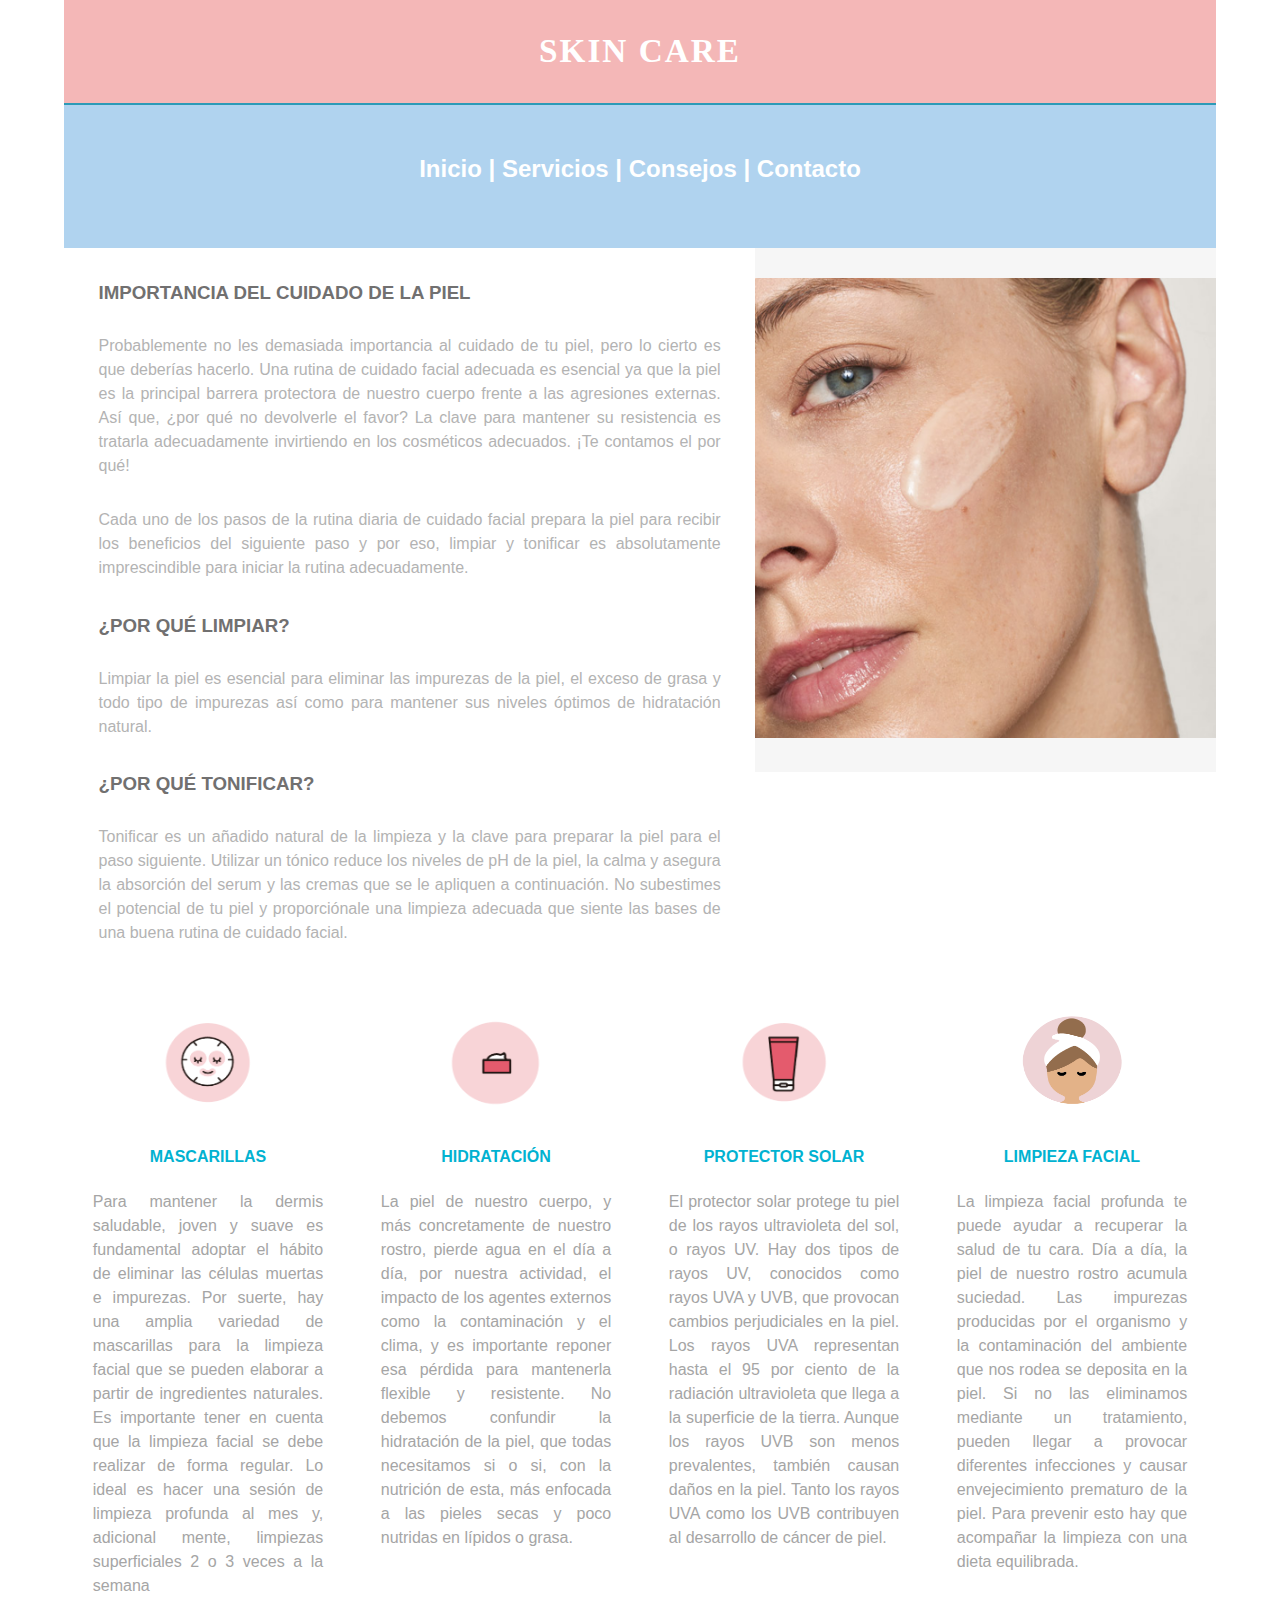
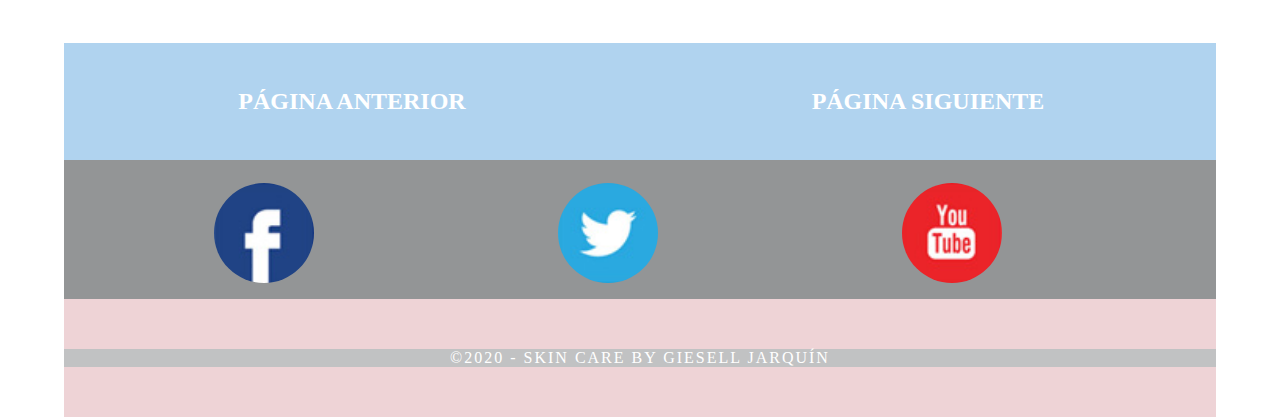
==== html/index.html @ 2afd4ca5 "prueba" ====
<!doctype html>
<html>
<head>
<meta charset="utf-8">
<meta http-equiv="X-UA-Compatible" content="IE=edge">
<meta name="viewport" content="width=device-width, initial-scale=1">
<title>Simple Theme</title>

<!-- HTML5 shim and Respond.js for IE8 support of HTML5 elements and media queries -->
<!-- WARNING: Respond.js doesn't work if you view the page via file:// -->
<!--[if lt IE 9]>
      <script src="https://oss.maxcdn.com/html5shiv/3.7.2/html5shiv.min.js"></script>
      <script src="https://oss.maxcdn.com/respond/1.4.2/respond.min.js"></script>
    <![endif]-->
<link href="../css/multiColumnTemplate.css" rel="stylesheet" type="text/css">
</head>
<body>
<div class="container">
  <header>
    <div class="primary_header">
      <h1 class="title"> SKIN CARE</h1>
    </div>
    <nav class="secondary_header" id="menu">
      <ul>
		  <a href="INICIO_.html">Inicio</a>
		  <a href="SERVICIOS.html">| Servicios</a>
		  <a href="CONSEJOS.html">| Consejos</a>
		  <a href="CONTACTO.html">| Contacto</a>

      </ul>
    </nav>
  </header>
  <section>
    <h2 class="noDisplay">Main Content</h2>
    <article class="left_article">
      <h3>IMPORTANCIA DEL CUIDADO DE LA PIEL</h3>
      <p>Probablemente no les demasiada importancia al cuidado de tu piel, pero lo cierto es que deberías hacerlo. Una rutina de cuidado facial adecuada es esencial ya que la piel es la principal barrera protectora de nuestro cuerpo frente a las agresiones externas. Así que, ¿por qué no devolverle el favor? La clave para mantener su resistencia es tratarla adecuadamente invirtiendo en los cosméticos adecuados. ¡Te contamos el por qué!</p>
		
      <p>Cada uno de los pasos de la rutina diaria de cuidado facial prepara la piel para recibir los beneficios del siguiente paso y por eso, limpiar y tonificar es absolutamente imprescindible para iniciar la rutina adecuadamente.</p>
		
	<h3>¿Por qué limpiar?</h3>
	<p>Limpiar la piel es esencial para eliminar las impurezas de la piel, el exceso de grasa y todo tipo de impurezas así como para mantener sus niveles óptimos de hidratación natural.</p>
		
	<h3>¿Por qué tonificar?</h3>
     <p>Tonificar es un añadido natural de la limpieza y la clave para preparar la piel para el paso siguiente. Utilizar un tónico reduce los niveles de pH de la piel, la calma y asegura la absorción del serum y las cremas que se le apliquen a continuación.

     No subestimes el potencial de tu piel y proporciónale una limpieza adecuada que siente las bases de una buena rutina de cuidado facial.</p> </article>
    <aside class="right_article"> <img src="../imagenes/texturereform_1400x1400.png" alt="#" class="placeholder"/></aside>
  </section>
  <div class="row">
    <div class="columns">
      <p class="thumbnail_align"> <img src="../imagenes/masc.png" alt="#" class="thumbnail"/></p>
      <h4>MASCARILLAS</h4>
      <p>Para mantener la dermis saludable, joven y suave es fundamental adoptar el hábito de eliminar las células muertas e impurezas. Por suerte, hay una amplia variedad de mascarillas para la limpieza facial que se pueden elaborar a partir de ingredientes naturales. Es importante tener en cuenta que la limpieza facial se debe realizar de forma regular. Lo ideal es hacer una sesión de limpieza profunda al mes y, adicional mente, limpiezas superficiales 2 o 3 veces a la semana</p>
    </div>
    <div class="columns">
      <p class="thumbnail_align"><img src="../imagenes/CREM.png" alt="#" class="thumbnail"/></p>
      <h4>HIDRATACIÓN</h4>
      <p>La piel de nuestro cuerpo, y más concretamente de nuestro rostro, pierde agua en el día a día, por nuestra actividad, el impacto de los agentes externos como la contaminación y el clima, y es importante reponer esa pérdida para mantenerla flexible y resistente. No debemos confundir la hidratación de la piel, que todas necesitamos si o si, con la nutrición de esta, más enfocada a las pieles secas y poco nutridas en lípidos o grasa.</p>
    </div>
    <div class="columns">
      <p class="thumbnail_align"> <img src="../imagenes/BLOQ.png" alt="#" class="thumbnail"/></p>
      <h4>PROTECTOR SOLAR</h4>
      <p>El protector solar protege tu piel de los rayos ultravioleta del sol, o rayos UV. Hay dos tipos de rayos UV, conocidos como rayos UVA y UVB, que provocan cambios perjudiciales en la piel. Los rayos UVA representan hasta el 95 por ciento de la radiación ultravioleta que llega a la superficie de la tierra. Aunque los rayos UVB son menos prevalentes, también causan daños en la piel. Tanto los rayos UVA como los UVB contribuyen al desarrollo de cáncer de piel.</p>
    </div>
    <div class="columns">
      <p class="thumbnail_align"> <img src="../imagenes/limp.png"  alt="#" class="thumbnail"/></p>
      <h4>LIMPIEZA FACIAL</h4>
      <p>La limpieza facial profunda te puede ayudar a recuperar la salud de tu cara. Día a día, la piel de nuestro rostro acumula suciedad. Las impurezas producidas por el organismo y la contaminación del ambiente que nos rodea se deposita en la piel. Si no las eliminamos mediante un tratamiento, pueden llegar a provocar diferentes infecciones y causar envejecimiento prematuro de la piel. Para prevenir esto hay que acompañar la limpieza con una dieta equilibrada.</p>
    </div>
  </div>
  <div class="row blockDisplay">
    <div class="column_half left_half">
      <h2 class="column_title">PÁGINA ANTERIOR</h2>
    </div>
    <div class="column_half right_half">
      <h2 class="column_title">PÁGINA SIGUIENTE</h2>
    </div>
  </div>
  <div class="social">
    <p class="social_icon"> <img src="../imagenes/ico-face.jpg" alt="#" class="thumbnail"/></p>
    <p class="social_icon"><img src="../imagenes/ico-twitter.jpg" alt="#" class="thumbnail"/></p>
    <p class="social_icon"> <img src="../imagenes/ico-youtube.jpg" alt="#" class="thumbnail"/></p>
   
  </div>
  <footer class="secondary_header footer">
    <div class="copyright">&copy;2020 - <strong>SKIN CARE BY GIESELL JARQUÍN</strong></div>
  </footer>
</div>
</body>
</html>
---- css/multiColumnTemplate.css ----
@charset "UTF-8";
.container {
	background-color: #FFFFFF;
	width: 90%;
	margin-left: auto;
	margin-right: auto;
	border-bottom-width: 0px;
	padding-left: 0px;
	padding-top: 0px;
	padding-right: 0px;
	padding-bottom: 0px;
}
.row {
	width: 100%;
	margin-top: 0px;
	margin-right: 0px;
	margin-bottom: 0px;
	margin-left: 0px;
	padding-top: 0px;
	padding-right: 0px;
	padding-bottom: 0px;
	padding-left: 0px;
	display: inline-block
}
.row.blockDisplay {
	display: block;
}
.column_half {
	width: 50%;
	float: left;
	margin-top: 0px;
}
.columns {
	width: 25%;
	float: left;
	font-family: "Source Sans Pro";
	color: #A5A5A5;
	line-height: 24px;
	padding-top: 10px;
	padding-bottom: 10px;
	text-align: justify;
	margin-top: 15px;
	margin-bottom: 15px;
	padding-left: 0px;
	padding-right: 0px;
	margin-left: 0px;
	margin-right: 0px;
}
.row .columns p {
	padding-left: 10%;
	padding-right: 10%;
}
.container .columns h4 {
	text-align: center;
	color: #01B2D1;
}
.primary_header {
    width: 100%;
    background-color: #F4B7B7;
    padding-top: 10px;
    padding-bottom: 10px;
    clear: left;
    border-bottom: 2px solid #2C9AB7;
}
.secondary_header {
	width: 100%;
	padding-top: 50px;
	padding-bottom: 50px;
	background-color: #B3B3B3;
	clear: left;
}
.container .secondary_header ul {
    margin-top: 0%;
    margin-right: auto;
    margin-bottom: 0px;
    margin-left: auto;
    padding-top: 0px;
    padding-right: 0px;
    padding-bottom: 15px;
    padding-left: 0px;
    width: 100%;
}
header #menu ul a {
    text-decoration: none;
    font-family: Gotham, "Helvetica Neue", Helvetica, Arial, sans-serif;
    font-style: normal;
    font-weight: bold;
    color: #FFFFFF;




}
.container header #menu {
    margin-left: 0px;
    clear: both;

}


.secondary_header ul li {
	list-style: none;
	float: left;
	margin-right: auto;
	margin-top: 0px;
	font-family: "Source Sans Pro";
	font-weight: normal;
	color: #FFFFFF;
	letter-spacing: 1px;
	margin-left: auto;
	text-align: center;
	width: 16%;
	transition: all 0.3s linear;
}
.secondary_header ul li:hover {
	color: #717070;
	cursor: pointer;
}
.left_article {
	background-color: #FFFFFF;
	width: 60%;
	float: left;
	font-family: "Source Sans Pro";
	color: #343434;
	padding-bottom: 15px;
}
.noDisplay {
	display: none;
}
.container .left_article h3 {
    padding-left: 5%;
    padding-right: 5%;
    margin-top: 5%;
    color: #717070;
    font-weight: bold;
    text-transform: uppercase;
    font-family: Gotham, "Helvetica Neue", Helvetica, Arial, sans-serif;
}
.container .left_article p {
	padding-left: 5%;
	padding-right: 5%;
	text-align: justify;
	line-height: 24px;
	margin-top: 30px;
	margin-bottom: 15px;
	color: #B3B3B3;
}
.right_article {
	width: 40%;
	float: left;
	background-color: #F6F6F6;
}
.container .right_article ul {
	margin-top: 0px;
	margin-right: 0px;
	margin-bottom: 0px;
	margin-left: 0px;
	padding-top: 0px;
	padding-right: 0px;
	padding-bottom: 0px;
	padding-left: 0px;
}
.right_article ul li {
	font-family: "Source Sans Pro";
	list-style: none;
	text-align: center;
	background-color: #B3B3B3;
	width: 90%;
	margin-left: auto;
	margin-right: auto;
	margin-top: 10px;
	margin-bottom: 10px;
	padding-top: 15px;
	padding-bottom: 15px;
	color: #FFFFFF;
	font-weight: bold;
	border-radius: 0px;
	transition: all 0.3s linear;
	border-left: 5px solid #717070;
}
.right_article ul li:hover {
	background-color: #717070;
	cursor: pointer;
}
.footer {
	background-color: #717070;
}
.title {
	font-weight: bold;
	font-style: normal;
	font-family: "Source Sans Pro";
	text-align: center;
	color: #FFFFFF;
	letter-spacing: 2px;
}
.placeholder {
	/* [disabled]max-width: 400px;
*/
	/* [disabled]max-height: 200px;
*/
	width: 100%;
	padding-top: 30px;
	/* [disabled]padding-left: 19px;
*/
	padding-bottom: 30px;
	height: 100%;
}
.left_half {
	background-color: #52BAD5;
}
.container .column_half.left_half h2 {
    color: #FFFFFF;
    font-family: "Source Sans Pro";
    text-align: center;
    background-color: #B0D3EF;
}
.right_half {
	background-color: #01B2D1;
	color: #FFFFFF;
	font-family: "Source Sans Pro";
	text-align: center;
	font-weight: bold;
}
.column_title {
	padding-top: 25px;
	padding-bottom: 25px;
}
.copyright {
	text-align: center;
	background-color: #717070;
	color: #FFFFFF;
	text-transform: uppercase;
	font-weight: lighter;
	letter-spacing: 2px;
	border-top-width: 2px;
	font-family: "Source Sans Pro";
}
body {
	margin-top: 0px;
	margin-right: 0px;
	margin-bottom: 0px;
	margin-left: 0px;
}
.container header #menu {
    background-color: #B0D3EF;
}
.container .row.blockDisplay .column_half.left_half {
    background-color: #B0D3EF;
}
.container .row.blockDisplay .column_half.right_half {
    background-color: #B0D3EF;
}
nav sec {
}
section .left_article p {
    font-family: Gotham, "Helvetica Neue", Helvetica, Arial, sans-serif;
}
section .left_article h3 {
    font-family: Gotham, "Helvetica Neue", Helvetica, Arial, sans-serif;
}
.row .columns h4 {
    font-family: Gotham, "Helvetica Neue", Helvetica, Arial, sans-serif;
    font-weight: bold;
}
.row .columns p {
    font-family: Gotham, "Helvetica Neue", Helvetica, Arial, sans-serif;
}
.container .social {
    z-index: 10;
}




section .left_article h3 {
    font-family: Gotham, "Helvetica Neue", Helvetica, Arial, sans-serif;
}
.container .social {
}
.container .secondary_header.footer .copyright {
    -webkit-box-shadow: 0px 0px #F4B7B7;
    box-shadow: 0px 0px #F4B7B7;
}
.container .secondary_header.footer {
    -webkit-box-shadow: 0px 0px #EED3D6;
    box-shadow: 0px 0px #EED3D6;
    background-color: #EED3D6;
}
.container .social {
    background-color: #D7EDF1;
}
.container .secondary_header.footer .copyright {
    background-color: #C1C2C3;
}
.container .social {
    background-color: #939596;
}
header #menu ul {
    text-align: center;
}
.container .social {

}
header #menu ul {
    font-family: Gotham, "Helvetica Neue", Helvetica, Arial, sans-serif;
    font-size: x-large;
}
.container header .primary_header {
    font-family: Gotham, "Helvetica Neue", Helvetica, Arial, sans-serif;
}
header .primary_header .title {
    font-family: Baskerville, "Palatino Linotype", Palatino, "Century Schoolbook L", "Times New Roman", serif;
    font-size: 208%;
}



.container .social .social_icon._icon {
    padding-left: 129px;
}
.container .social {

}
.social .social_icon .thumbnail {
    left: 177px;
}
.container .social {
}
.container .social {
}
.container .social .social_icon {
    padding-left: 56px;
}
























@media (max-width: 320px) {
.container .secondary_header ul {
    margin-top: 0px;
    margin-right: 0px;
    margin-bottom: 0px;
    margin-left: 0px;
    padding-top: 0px;
    padding-right: 0px;
    padding-bottom: 0px;
    padding-left: 0px;
    height: auto;
    width: 100%;
    text-align: center;
}
.secondary_header {
	margin-top: 0px;
	margin-right: 0px;
	margin-bottom: 0px;
	margin-left: 0px;
	padding-top: 1px;
	padding-bottom: 40px;
}
.left_article {
	width: 100%;
	height: auto;
}
.right_article {
	width: 100%;
	height: auto;
}
.placeholder {
	width: 100%;
	margin-top: 22PX;
	margin-right: 0px;
	margin-bottom: 22PX;
	margin-left: 0px;
	padding-top: 0px;
	padding-right: 0px;
	padding-bottom: 0px;
	padding-left: 0px;
	max-width: 400px;
	max-height: 200px;
	height: auto;
}
.columns {
	width: 100%;
	margin-top: 0px;
	margin-right: 0px;
	margin-bottom: 0px;
	margin-left: 0px;
	padding-top: 0PX;
	padding-right: 0PX;
	padding-bottom: 0PX;
	padding-left: 0PX;
}
.columns p {
	padding-left: 10px;
	padding-right: 10px;
}
.column_half.left_half {
	width: 100%;
}
.column_half.right_half {
    width: 100%;
}
.copyright {
	padding-top: 25px;
	padding-bottom: 0px;
	margin-bottom: 0px;
}
.container .left_article h3 {
	margin-top: 30px;
}
.social .social_icon img {
	width: 80%;
}
.container .secondary_header {
}
}

@media (min-width: 321px) and (max-width: 768px) {
.secondary_header ul li {
	float: none;
	margin-top: 28px;
	margin-left: 0px;
	width: 100%;
}
.container .secondary_header ul {
	margin-top: 0px;
	margin-right: 0px;
	margin-bottom: 0px;
	margin-left: 0px;
	padding-top: 0px;
	padding-right: 0px;
	padding-bottom: 0px;
	padding-left: 0px;
	height: auto;
	width: 100%;
	text-align: center;
}
.secondary_header {
	margin-top: 0px;
	margin-right: 0px;
	margin-bottom: 0px;
	margin-left: 0px;
	padding-top: 1px;
	padding-bottom: 40px;
}
.left_article {
	width: 100%;
	height: auto;
}
.right_article {
	width: 100%;
	height: auto;
	padding-bottom: 25px;
}
.placeholder {
	margin-top: 0px;
	margin-right: 0px;
	margin-bottom: 0px;
	margin-left: 0px;
	padding-top: 0px;
	padding-right: 0px;
	padding-bottom: 0px;
	padding-left: 0px;
	width: 100%;
	max-width: 100%;
	height: auto;
	max-height: 100%;
}
.columns {
	width: 100%;
	margin-top: 6px;
	margin-right: 0px;
	margin-bottom: 6px;
	margin-left: 0px;
	padding-top: 0px;
	padding-right: 0px;
	padding-bottom: 0px;
	padding-left: 0px;
}
.columns p {
	padding-left: 14px;
	padding-right: 14px;
}
.column_half.left_half {
	width: 100%;
}
.column_half.right_half {
	width: 100%;
}
}

@media (min-width: 769px) and (max-width: 1000px) {
.secondary_header {
	overflow: auto;
	padding-top: 30px;
	padding-bottom: 30px;
}
.secondary_header ul li {
	margin-top: 10px;
	margin-right: 7%;
	margin-bottom: 10px;
	margin-left: 7%;
}
.left_article {
	height: auto;
}
.right_article {
	height: auto;
	padding-bottom: 27px;
}
.placeholder {
	width: 100%;
	margin-left: 0px;
	margin-right: 0px;
	padding-left: 0px;
	padding-right: 0px;
}
.columns {
	width: 50%;
	float: left;
	padding-left: 0px;
	padding-top: 0px;
	padding-right: 0px;
	padding-bottom: 0px;
}
.container .columns p {
    padding-left: 25px;
    padding-right: 25px;
    font-family: Gotham, "Helvetica Neue", Helvetica, Arial, sans-serif;
}
}

@media (min-width: 1001px) {
}
.thumbnail {
	width: 100px;
	border-radius: 200px;
	height: 100px;
	margin-left: auto;
}
.thumbnail_align {
	text-align: center;
}
.social {
	text-align: center;
	margin-right: 0px;
	margin-bottom: 0px;
	margin-left: 0px;
	width: 100%;
	background-color: #414141;
	clear: both;
	overflow: auto;
}
.social_icon {
	width: 25%;
	text-align: center;
	float: left;
	transition: all 0.3s linear;
	line-height: 0px;
	padding-top: 7px;
}
.container .social .social_icon:hover {
	cursor: pointer;
	opacity: 0.5;
}
#menu {
}
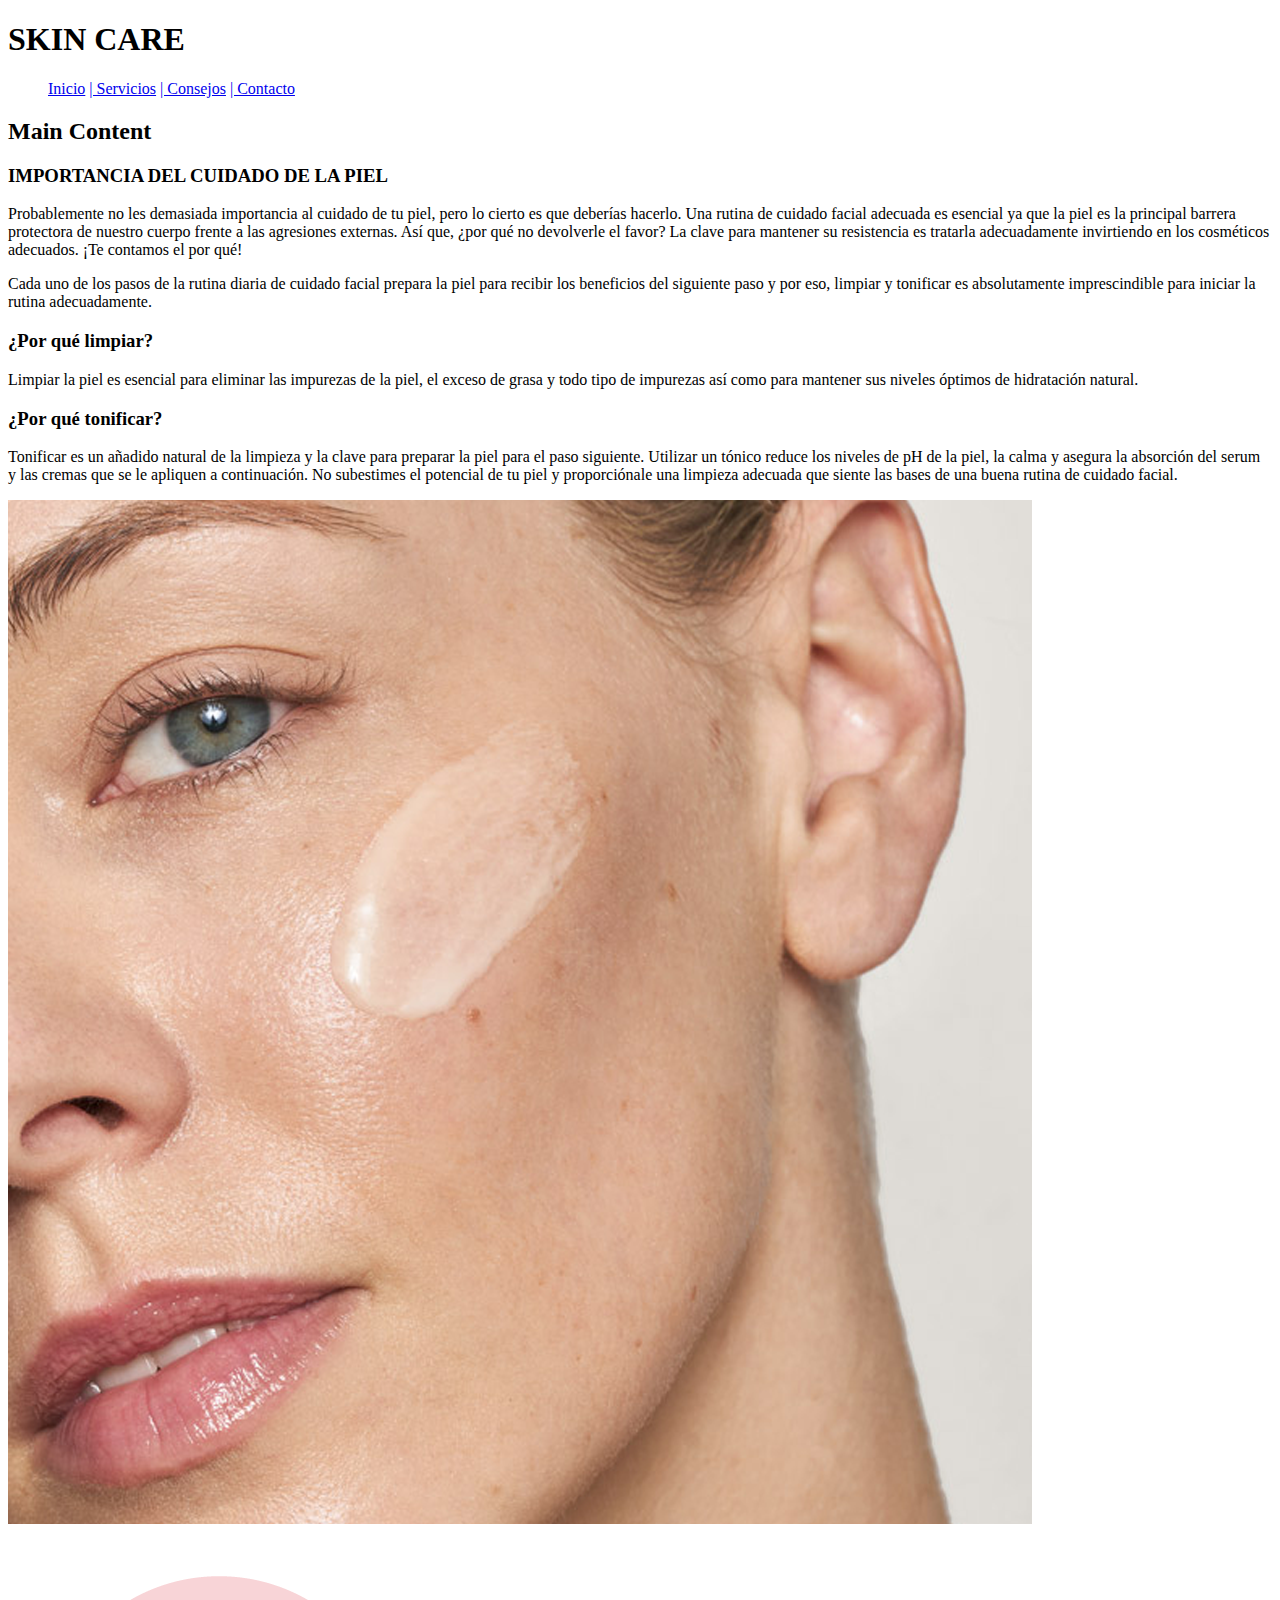
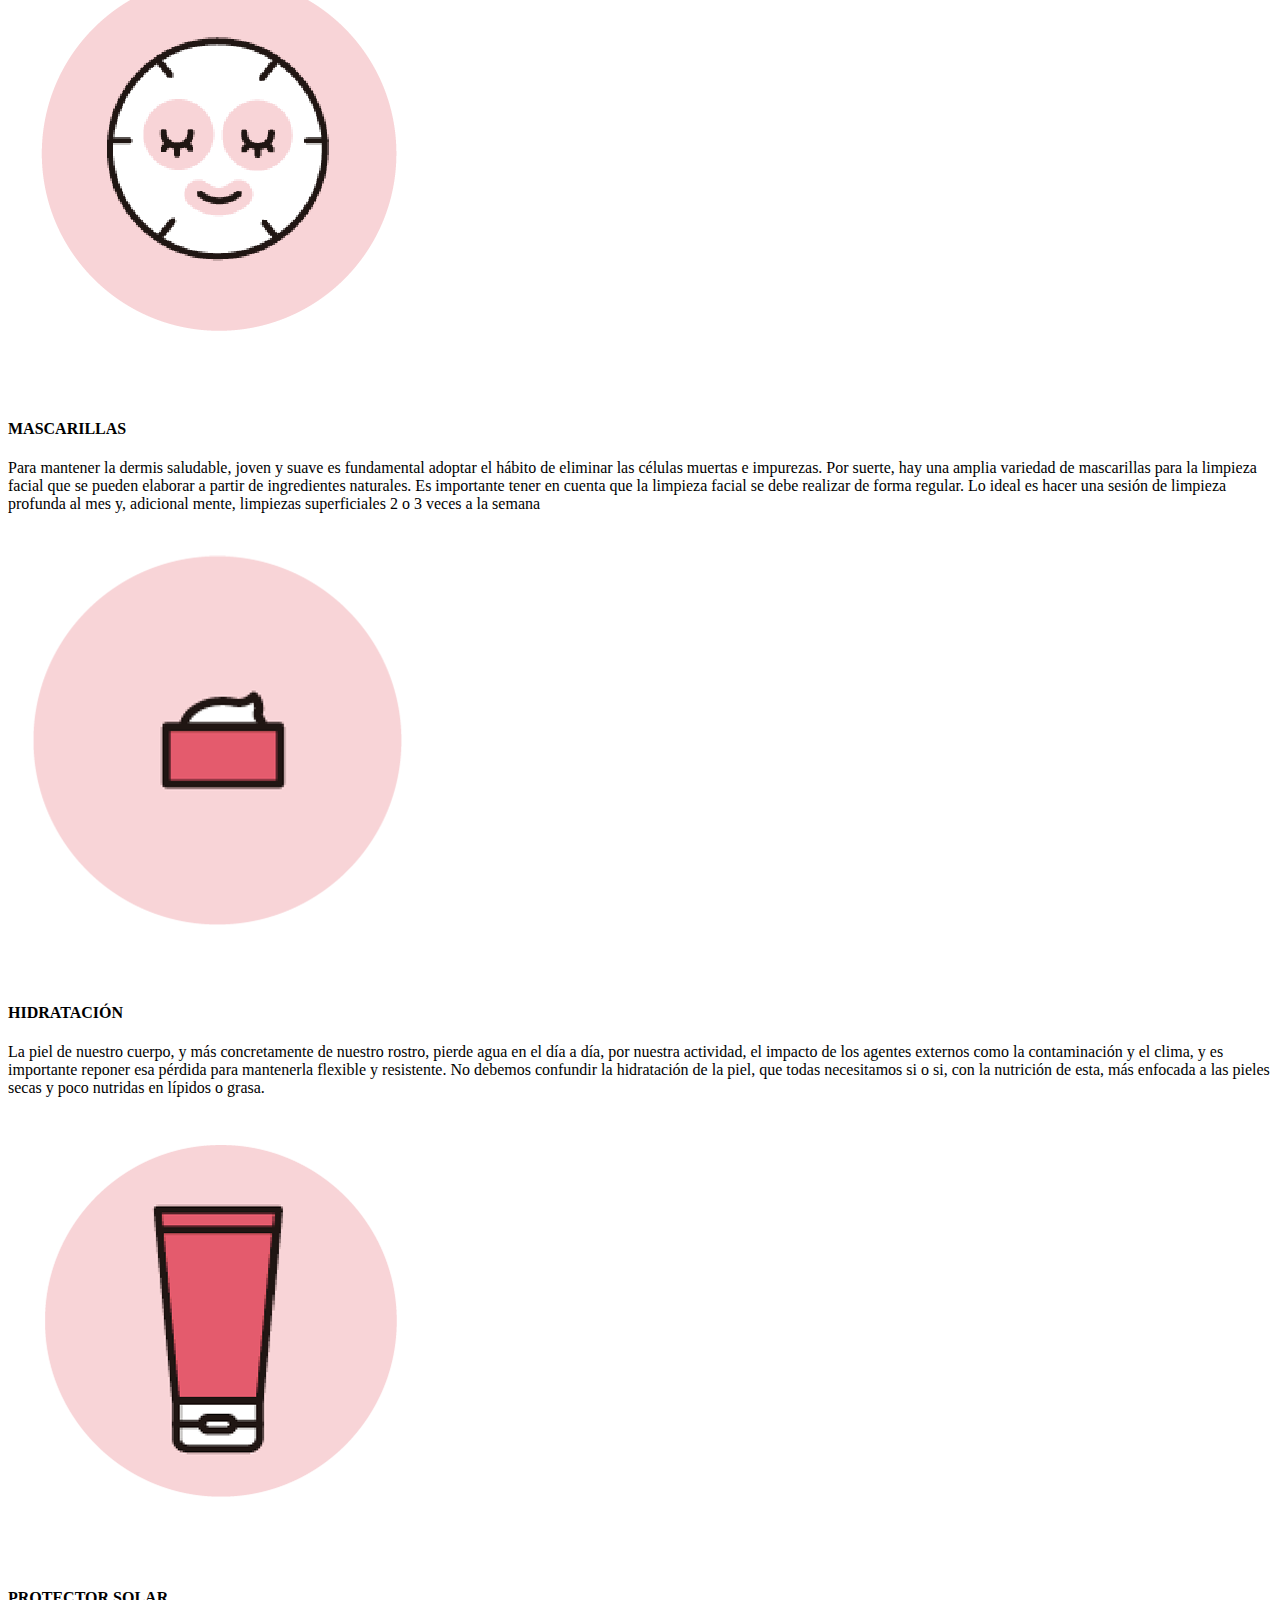
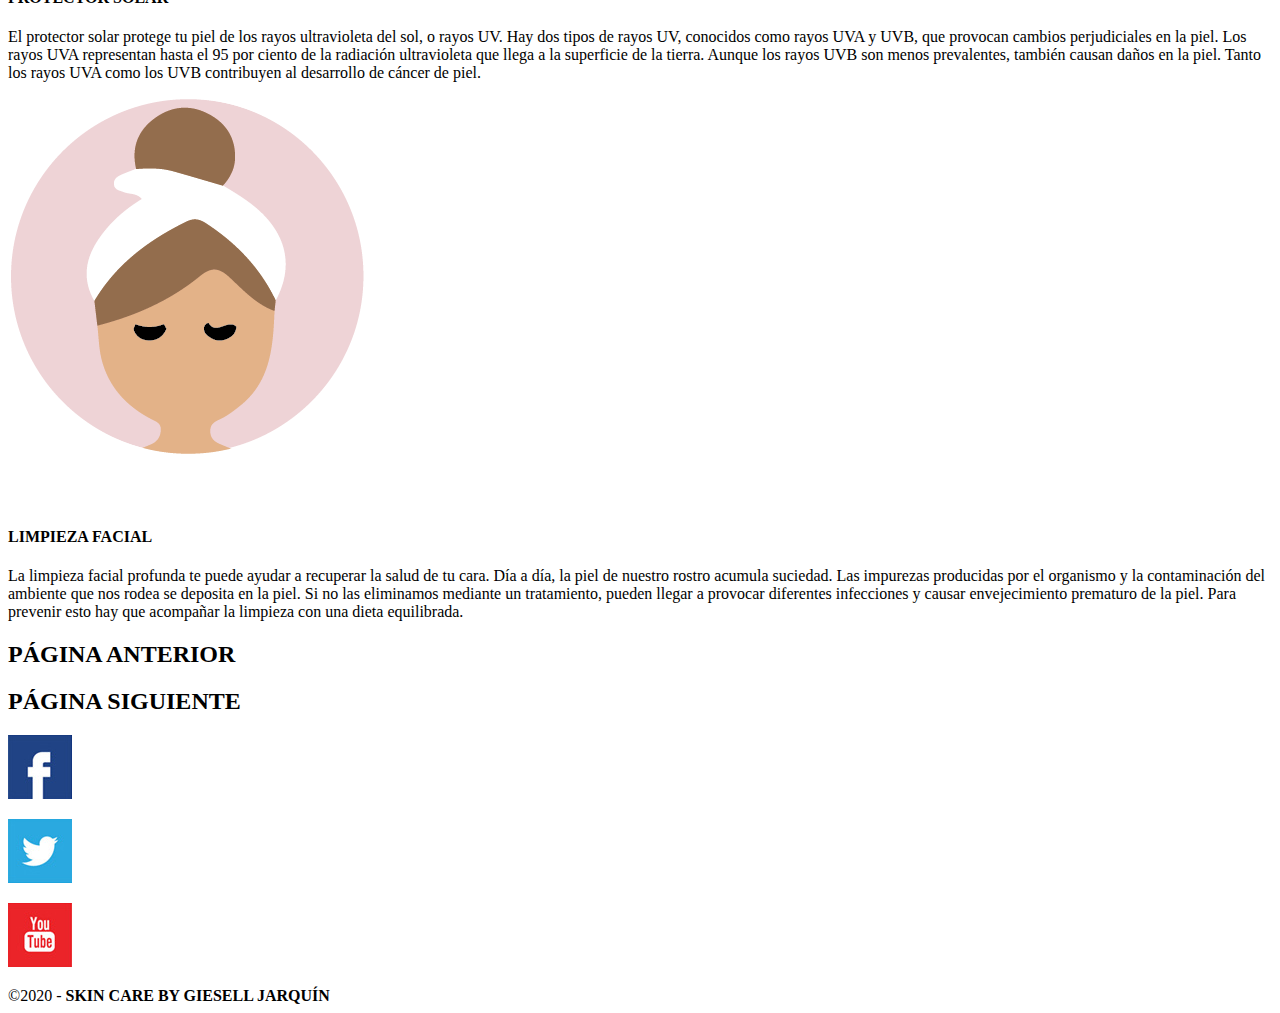
==== commit 6116e449: "Update index.html" ====
--- a/html/index.html
+++ b/html/index.html
@@ -5,14 +5,7 @@
 <meta http-equiv="X-UA-Compatible" content="IE=edge">
 <meta name="viewport" content="width=device-width, initial-scale=1">
 <title>Simple Theme</title>
-
-<!-- HTML5 shim and Respond.js for IE8 support of HTML5 elements and media queries -->
-<!-- WARNING: Respond.js doesn't work if you view the page via file:// -->
-<!--[if lt IE 9]>
-      <script src="https://oss.maxcdn.com/html5shiv/3.7.2/html5shiv.min.js"></script>
-      <script src="https://oss.maxcdn.com/respond/1.4.2/respond.min.js"></script>
-    <![endif]-->
-<link href="../css/multiColumnTemplate.css" rel="stylesheet" type="text/css">
+<link href="css/multiColumnTemplate.css" rel="stylesheet" type="text/css">
 </head>
 <body>
 <div class="container">
